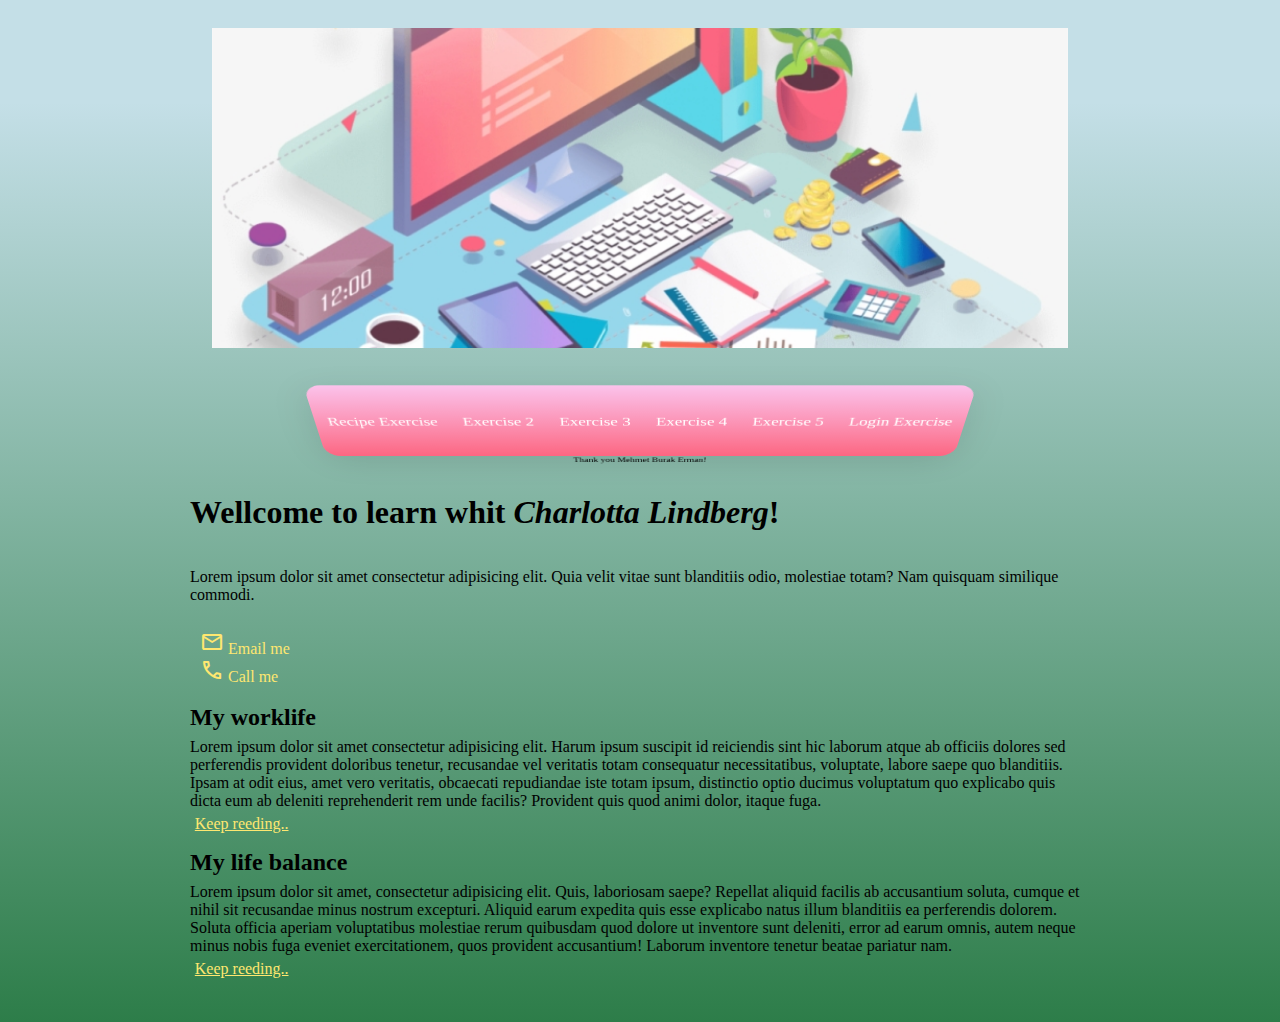
==== Index.html @ 14e94b46 "First commit" ====
<!DOCTYPE html>
<html lang="en">
  <head>
    <meta charset="UTF-8" />
    <meta
      name="viewport"
      content="width=device-width, initial-scale=1.0"
    />
    <meta
      name="keywords"
      content="Frotend, Charlotta, Lotta, Lindberg"
    />
    <meta
      name="description"
      content="I am studying to become a frontend developer whit knowlege of .net"
    />
    <title>My website</title>
    <link rel="stylesheet" href="/CSS/navigationbarstyle.css" />
    <link rel="stylesheet" href="/CSS/style.css" />
    <link href="https://fonts.googleapis.com/css2?family=Material+Symbols+Outlined:opsz,wght,FILL,GRAD@20..48,100..700,0..1,-50..200" rel="stylesheet" />

  </head>
  <body>
      <img class="welcomeimage"
        src="images/computerpic.png"
        alt="A messy computerdesk"
      />
        
    <nav class="menu__container">
      <div class="menu">
        <a href="recipe.html">Recipe Exercise</a>
        <a href="exercise2.html">Exercise 2</a>
        <a href="exercise3.html">Exercise 3</a>
        <a href="exercise4.html">Exercise 4</a>
        <a href="exercise5.html">Exercise 5</a>  
        <a href="loggin.html">Login Exercise</a>  
        <!-- <a href="pictures.html">Pictures</a> -->
      </div>
      <div class="thanks">
        <blockquote" cite="https://codepen.io/mburakerman">Thank you Mehmet Burak Erman!</blockquote>
      </div>
    </nav>
    

    <main class="welcomesite">  
      <h1 class="welcomeheading">
        Wellcome to learn whit <em>Charlotta Lindberg</em>!
      </h1>
      <p class="welcometext">
        Lorem ipsum dolor sit amet consectetur
        adipisicing elit. Quia velit vitae sunt
        blanditiis odio, molestiae totam? Nam
        quisquam similique commodi.
      </p>
      <ul class="unordedlist" id="contactme">
        <li>
          <a
            href="mailto:charlotta.lindberg@yh.nackademin.se"
            id="mailto"
            > <span class="material-symbols-outlined pulse">email</span> Email me</a
          >
        </li>
        <li>
          <a href="tel:+729921705" id="callto" 
            ><span class="material-symbols-outlined pulse">phone</span> Call me</a
          >
          
        </li>
      </ul>
       
      <article id="articleworklife">
        <h2 class="articleheading">
          My worklife
        </h2>
        <p class="articletext">
          Lorem ipsum dolor sit amet consectetur
          adipisicing elit. Harum ipsum suscipit id
          reiciendis sint hic laborum atque ab
          officiis dolores sed perferendis provident
          doloribus tenetur, recusandae vel
          veritatis totam consequatur
          necessitatibus, voluptate, labore saepe
          quo blanditiis. Ipsam at odit eius, amet
          vero veritatis, obcaecati repudiandae iste
          totam ipsum, distinctio optio ducimus
          voluptatum quo explicabo quis dicta eum ab
          deleniti reprehenderit rem unde facilis?
          Provident quis quod animi dolor, itaque
          fuga. 
          <div class="keepreading">
            <a href="/worklife.html" target="_blank" class="keepreadinglink">Keep reeding..</a>
          </div>         
        </p>
        
      <article id="articlebalance">
        <h2 class="articleheading">
          My life balance
        </h2>
        <p class="articletext">
          Lorem ipsum dolor sit amet, consectetur
          adipisicing elit. Quis, laboriosam
          saepe? Repellat aliquid facilis ab
          accusantium soluta, cumque et nihil sit
          recusandae minus nostrum excepturi.
          Aliquid earum expedita quis esse
          explicabo natus illum blanditiis ea
          perferendis dolorem. Soluta officia
          aperiam voluptatibus molestiae rerum
          quibusdam quod dolore ut inventore sunt
          deleniti, error ad earum omnis, autem
          neque minus nobis fuga eveniet
          exercitationem, quos provident
          accusantium! Laborum inventore tenetur
          beatae pariatur nam. 
          <div class="keepreading">
            <a href="/worklife.html" target="_blank" class="keepreadinglink">Keep reeding..</a>
          </div>
        </p>
      </article>
    </main>
  </body>
</html>
---- CSS/navigationbarstyle.css ----
.blockquote{
  text-align: end;
  font-size: 10px;
}
.menu__container {
  border-radius: 1em;
  align-self: center;
  width: 90%;
  height: 100px;
  /* margin-left: 30%;
  margin-right: 30%; */
  margin-top: 2%;
  /* margin-bottom: 14px; */
  box-shadow: 0 10px 40px rgba(0, 0, 0, 0.1);
  background-image: linear-gradient(
    to top,
    #fc6681 0%,
    #fbc2eb 100%
  );
  transform-origin: center center 0px;
  transition: all 0.5s ease-out;
}

.menu__container .menu {
  display: flex;
  justify-content: space-around;
  align-items: center;
  max-width: 100%;
  height: 100%;
}
.menu__container .menu a {
  text-decoration: none;
  color: #fff;
  font-size: 17px;
  transition: all 0.1s linear;
}

@media only screen and (min-width: 900px) {
  .menu__container {
    border-radius: 1em;
    align-self: center;
    max-width: 650px;
    height: 100px;
    margin-left: 30%;
    margin-right: 30%;
    /* margin-top: 50px;
    margin-bottom: 14px; */
    transform: perspective(1000px) rotateX(-45deg)
      rotateY(0deg) rotateZ(0deg);
  }
  .menu__container:hover {
    transform: perspective(1000px) rotateX(355deg)
      rotateY(0deg) rotateZ(0deg);
    box-shadow: 0 10px 40px rgba(0, 0, 0, 0);
  }
  .menu__container .menu a:hover {
    transform: scale(1.1, 1.1);
  }
}
@media only screen and (max-width: 310px) {
  .menu__container {
    width: 100%;
  }
}
---- CSS/style.css ----
body{
  display: flex;
  flex-direction: column;
  padding: 20px;
  font-family: serif;
  background: linear-gradient(  
    #c4dfe7 10%, #2d7d49
 );
 background-repeat:no-repeat
}
.pulse {
  animation: pulse 3s infinite;
}
@keyframes pulse {
  0% {
    font-variation-settings: 'wght' 100;
  }
  50% {
    font-variation-settings: 'wght' 700;
  }
  100% {
    font-variation-settings: 'wght' 100;
  }
}
.welcomeimage{
  width: 100%;
  height: 150px;
  object-fit: cover;
  align-self: center;
}
.unordedlist a {
  text-decoration: none;
  color:#fee770;
  line-height: 50%;
}
.thanks{
  font-size: 10px;
  display: flex;
  justify-content: center;
}
#contactme {
  list-style-type: none;
  padding: 10px;
  margin: 0;
}
.articleheading {
  margin: 0.3em 0;
}
.articletext {
  margin: 0em;
}
.keepreading {
  margin: 0.3em;
  & a{
    color: #fee770;
  } 
}
.blanklink {
  text-decoration: none;
  color: black;
}

@media only screen and (min-width:600px) {
  .welcomesite {
    max-width: 900px;
    display: flex;
    flex-direction: column;
    align-self: center;
  }
  .welcomeimage {
    width: 70%;
    height: 320px;
  }
}
@media only screen and (max-height:380px){
  .welcomeimage{
    display: none;
  }
}
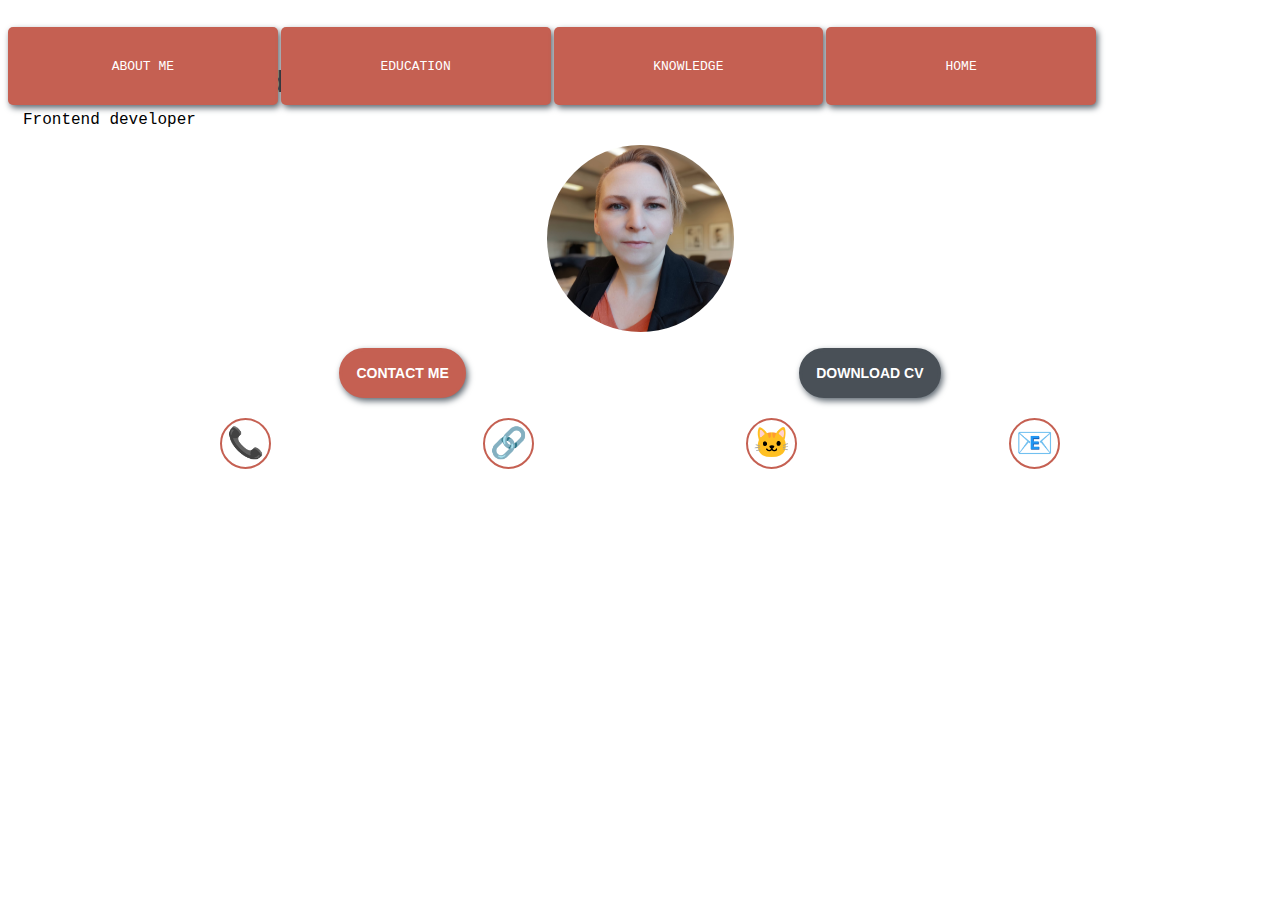
==== commit 986affe8: "Mobile version done" ====
--- a/Index.html
+++ b/Index.html
@@ -1,122 +1,60 @@
 <!DOCTYPE html>
 <html lang="en">
-  <head>
-    <meta charset="UTF-8" />
-    <meta
-      name="viewport"
-      content="width=device-width, initial-scale=1.0"
-    />
-    <meta
-      name="keywords"
-      content="Frotend, Charlotta, Lotta, Lindberg"
-    />
-    <meta
-      name="description"
-      content="I am studying to become a frontend developer whit knowlege of .net"
-    />
-    <title>My website</title>
-    <link rel="stylesheet" href="/CSS/navigationbarstyle.css" />
-    <link rel="stylesheet" href="/CSS/style.css" />
-    <link href="https://fonts.googleapis.com/css2?family=Material+Symbols+Outlined:opsz,wght,FILL,GRAD@20..48,100..700,0..1,-50..200" rel="stylesheet" />
-
-  </head>
-  <body>
-      <img class="welcomeimage"
-        src="images/computerpic.png"
-        alt="A messy computerdesk"
-      />
-        
-    <nav class="menu__container">
-      <div class="menu">
-        <a href="recipe.html">Recipe Exercise</a>
-        <a href="exercise2.html">Exercise 2</a>
-        <a href="exercise3.html">Exercise 3</a>
-        <a href="exercise4.html">Exercise 4</a>
-        <a href="exercise5.html">Exercise 5</a>  
-        <a href="loggin.html">Login Exercise</a>  
-        <!-- <a href="pictures.html">Pictures</a> -->
+<head>
+  <meta charset="UTF-8">
+  <meta name="viewport" content="width=device-width, initial-scale=1.0">
+  <link rel="stylesheet" href="CSS/style.css">
+  <link rel="stylesheet" href="https://cdnjs.cloudflare.com/ajax/libs/font-awesome/4.7.0/css/font-awesome.min.css">
+  <title>Portfolio</title>
+</head>
+<body>
+  <header class="header" id="home">
+    <div class="container">
+      <div class="info">
+        <h2>Hi, I´m</h2>
+        <h1>Charlotta Lindberg</h1>
+        <p>Frontend developer</p>
       </div>
-      <div class="thanks">
-        <blockquote" cite="https://codepen.io/mburakerman">Thank you Mehmet Burak Erman!</blockquote>
+    </div>
+    <figure class="image">
+      <img src="images/profileimg.jpg" alt="Image of Charlotta Lindberg">
+      <!-- <figcaption>This is me</figcaption> -->
+    </figure>
+    <div class="buttons">
+      <button class="btn btn-primary">CONTACT ME</button>
+      <button class="btn btn-dark">DOWNLOAD CV</button>
+    </div>
+    <div class="socials">
+      <div class="social">
+        <span class="phone">
+          &#128222;
+        </span>
       </div>
-    </nav>
-    
-
-    <main class="welcomesite">  
-      <h1 class="welcomeheading">
-        Wellcome to learn whit <em>Charlotta Lindberg</em>!
-      </h1>
-      <p class="welcometext">
-        Lorem ipsum dolor sit amet consectetur
-        adipisicing elit. Quia velit vitae sunt
-        blanditiis odio, molestiae totam? Nam
-        quisquam similique commodi.
-      </p>
-      <ul class="unordedlist" id="contactme">
-        <li>
-          <a
-            href="mailto:charlotta.lindberg@yh.nackademin.se"
-            id="mailto"
-            > <span class="material-symbols-outlined pulse">email</span> Email me</a
-          >
-        </li>
-        <li>
-          <a href="tel:+729921705" id="callto" 
-            ><span class="material-symbols-outlined pulse">phone</span> Call me</a
-          >
-          
-        </li>
-      </ul>
-       
-      <article id="articleworklife">
-        <h2 class="articleheading">
-          My worklife
-        </h2>
-        <p class="articletext">
-          Lorem ipsum dolor sit amet consectetur
-          adipisicing elit. Harum ipsum suscipit id
-          reiciendis sint hic laborum atque ab
-          officiis dolores sed perferendis provident
-          doloribus tenetur, recusandae vel
-          veritatis totam consequatur
-          necessitatibus, voluptate, labore saepe
-          quo blanditiis. Ipsam at odit eius, amet
-          vero veritatis, obcaecati repudiandae iste
-          totam ipsum, distinctio optio ducimus
-          voluptatum quo explicabo quis dicta eum ab
-          deleniti reprehenderit rem unde facilis?
-          Provident quis quod animi dolor, itaque
-          fuga. 
-          <div class="keepreading">
-            <a href="/worklife.html" target="_blank" class="keepreadinglink">Keep reeding..</a>
-          </div>         
-        </p>
-        
-      <article id="articlebalance">
-        <h2 class="articleheading">
-          My life balance
-        </h2>
-        <p class="articletext">
-          Lorem ipsum dolor sit amet, consectetur
-          adipisicing elit. Quis, laboriosam
-          saepe? Repellat aliquid facilis ab
-          accusantium soluta, cumque et nihil sit
-          recusandae minus nostrum excepturi.
-          Aliquid earum expedita quis esse
-          explicabo natus illum blanditiis ea
-          perferendis dolorem. Soluta officia
-          aperiam voluptatibus molestiae rerum
-          quibusdam quod dolore ut inventore sunt
-          deleniti, error ad earum omnis, autem
-          neque minus nobis fuga eveniet
-          exercitationem, quos provident
-          accusantium! Laborum inventore tenetur
-          beatae pariatur nam. 
-          <div class="keepreading">
-            <a href="/worklife.html" target="_blank" class="keepreadinglink">Keep reeding..</a>
-          </div>
-        </p>
-      </article>
-    </main>
-  </body>
-</html>
+      <div class="social">
+        <span class="linkedin">
+          &#128279;
+        </span>
+      </div>
+      <div class="social">
+        <span class="git">
+          &#128049;
+        </span>
+      </div>
+      <div class="social">
+        <span class="mail">
+          &#128231;
+        </span>
+      </div>
+    </div>
+  </header>
+  
+  <nav class="navbar">
+    <ul>
+      <li>ABOUT ME</li>
+      <li>EDUCATION</li>
+      <li>KNOWLEDGE</li>
+      <li>HOME</li>
+    </ul>
+  </nav>
+</body>
+</html>--- a/CSS/style.css
+++ b/CSS/style.css
@@ -1,79 +1,114 @@
 body{
+  font-family: 'Courier New', Courier, monospace;
   display: flex;
-  flex-direction: column;
-  padding: 20px;
-  font-family: serif;
-  background: linear-gradient(  
-    #c4dfe7 10%, #2d7d49
- );
- background-repeat:no-repeat
+  flex-flow: column wrap;
 }
-.pulse {
-  animation: pulse 3s infinite;
-}
-@keyframes pulse {
-  0% {
-    font-variation-settings: 'wght' 100;
-  }
-  50% {
-    font-variation-settings: 'wght' 700;
-  }
-  100% {
-    font-variation-settings: 'wght' 100;
+.container{
+  margin-left: 5px;
+  & .info {
+    display: flex;
+    flex-direction: column;
+    & h1 {
+      font-size: 45px;
+      font-weight: 700;
+      margin: 0px 0px 10px 20px;
+      display: inline-block;
+    }
+    & h2 {
+      font-size: 30px;
+      margin: 20px 0px 5px 0px;
+    }
+    & p {
+      margin: 0 10px;
+      display: inline-block;
+    }
   }
 }
-.welcomeimage{
-  width: 100%;
-  height: 150px;
-  object-fit: cover;
-  align-self: center;
-}
-.unordedlist a {
-  text-decoration: none;
-  color:#fee770;
-  line-height: 50%;
-}
-.thanks{
-  font-size: 10px;
+.image { 
   display: flex;
   justify-content: center;
+
+    & img {
+      width: 187px;
+      height: 187px;
+      border-radius: 50%;
+    }
 }
-#contactme {
-  list-style-type: none;
-  padding: 10px;
-  margin: 0;
-}
-.articleheading {
-  margin: 0.3em 0;
-}
-.articletext {
-  margin: 0em;
-}
-.keepreading {
-  margin: 0.3em;
-  & a{
-    color: #fee770;
-  } 
-}
-.blanklink {
-  text-decoration: none;
-  color: black;
-}
-
-@media only screen and (min-width:600px) {
-  .welcomesite {
-    max-width: 900px;
-    display: flex;
-    flex-direction: column;
-    align-self: center;
+.buttons {
+  display: flex;
+    justify-content: space-evenly;
+  & .btn{
+    display: inline-block;
+    margin: 0 2px;
+    border-radius: 50px; 
+    color: #fff;
+    font-size: 14px;
+    font-weight: bold;    
+    padding: 1em;
+    box-shadow: 2px 3px 6px #5d6770;
   }
-  .welcomeimage {
-    width: 70%;
-    height: 320px;
+  .btn-primary{
+    background-color: #C56052;
+    border: solid #C56052;
+  }
+  .btn-dark {
+    background-color: #495057;
+    border: solid #495057;
   }
 }
-@media only screen and (max-height:380px){
-  .welcomeimage{
-    display: none;
+.socials {
+  display: flex;
+  font-size: 30px;
+  justify-content: space-evenly;
+  align-items: center;
+  padding-top: 20px;
+  & .social {
+    border: solid #C56052 2px;
+    border-radius: 50%;
+    padding: 5px;
+  }
+}
+.navbar{
+  & ul{
+    list-style-type: none;
+    margin: 0;
+    padding: 0;
+    position: absolute;
+    bottom: 2%;
+    display: flex;
+    gap: 3px;
+    width: 95%;
+    
+    & li{
+      /* border: solid #495057 1px; */
+      border-radius: 5px;
+      height: 6em;
+      flex: 1;
+      display: flex;
+      justify-content: center;
+      align-items: center;
+      background-color: #C56052;
+      color: #fff;
+      box-shadow: 2px 3px 6px #5d6770;
+      font-size: 13px;
+    }
+  }
+}
+@media only screen and (min-width: 600px) {
+  .container{
+    & .info{
+      & h1 {
+    font-size: 30px;
+    }
+  }
+}
+@media only screen and (min-width: 700px){
+  .navbar{
+    box-shadow: 0 6px 15px rgba(206, 212, 218, 0.3);
+    
+    & ul {
+      top: 3%;
+      width: 85%;
+    }
   }
 }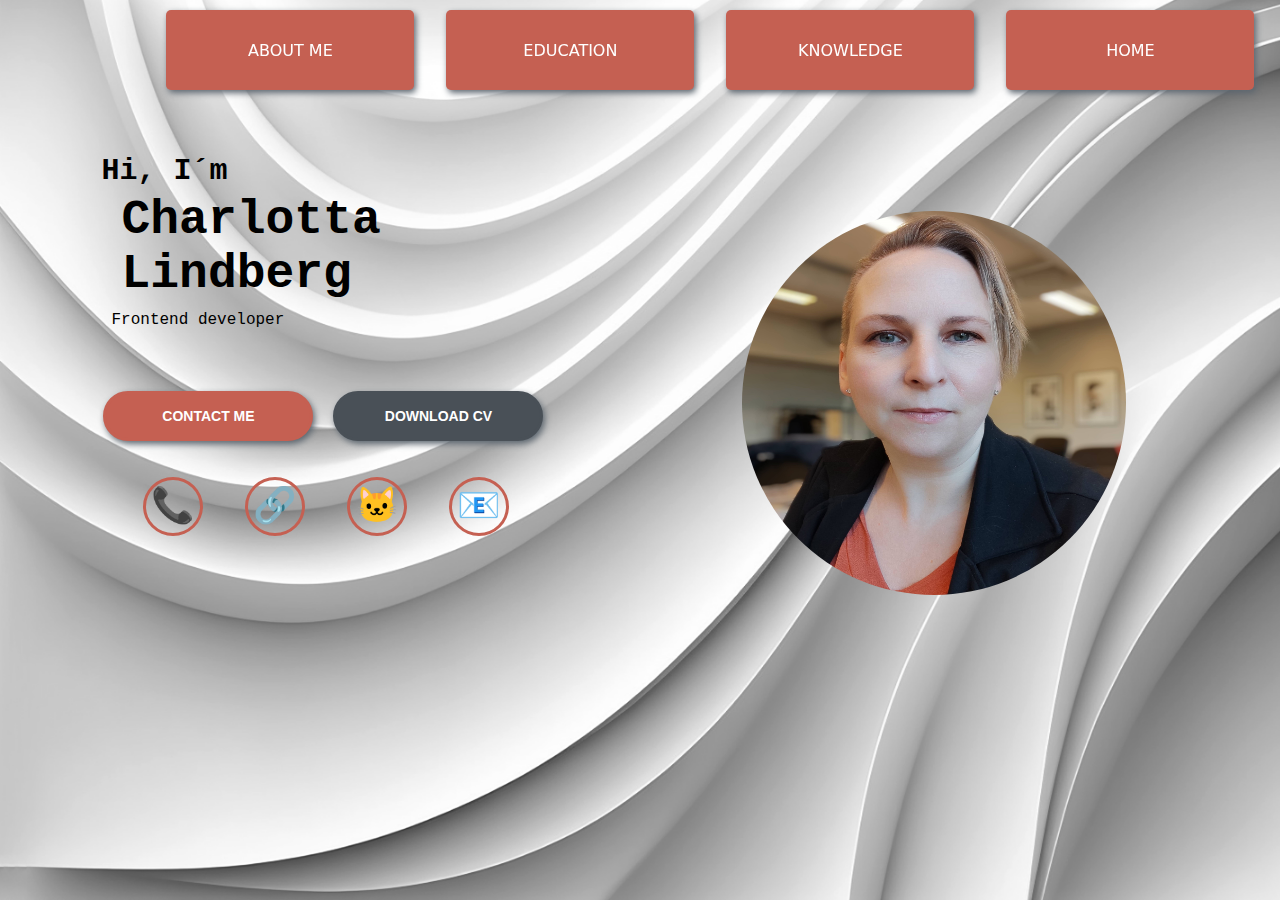
==== commit 8c665b7c: "media Q done" ====
--- a/Index.html
+++ b/Index.html
@@ -1,60 +1,94 @@
 <!DOCTYPE html>
 <html lang="en">
-<head>
-  <meta charset="UTF-8">
-  <meta name="viewport" content="width=device-width, initial-scale=1.0">
-  <link rel="stylesheet" href="CSS/style.css">
-  <link rel="stylesheet" href="https://cdnjs.cloudflare.com/ajax/libs/font-awesome/4.7.0/css/font-awesome.min.css">
-  <title>Portfolio</title>
-</head>
-<body>
-  <header class="header" id="home">
-    <div class="container">
+  <head>
+    <meta charset="UTF-8" />
+    <meta
+      name="viewport"
+      content="width=device-width, initial-scale=1.0"
+    />
+    <link rel="stylesheet" href="CSS/style.css" />
+    <link
+      rel="stylesheet"
+      href="https://cdnjs.cloudflare.com/ajax/libs/font-awesome/4.7.0/css/font-awesome.min.css"
+    />
+    <!-- <link rel="stylesheet" href="CSS/dropdown-menu.css"> -->
+    <title>Portfolio</title>
+  </head>
+  <body>
+    <nav class="navbar">
+      <ul>
+        <li>ABOUT ME</li>
+        <li class="dropdown">
+          <a
+            href="javascript:void(0)"
+            class="dropbtn"
+            >EDUCATION</a
+          >
+          <div class="dropdown-content">
+            <a href="exercise2.html"
+              >Exercise 2</a
+            >
+            <a href="exercise3.html"
+              >Exercise 3</a
+            >
+            <a href="exercise4.html"
+              >Exercise 4</a
+            >
+            <a href="exercise5.html"
+              >Exercise 5</a
+            >
+            <a href="recipe.html">Recipe</a>
+            <a href="loggin.html"
+              >Login Exercise</a
+            >
+            <a href="mobilefirst.html"
+              >Login Mobile first</a
+            >
+          </div>
+        </li>
+        <li>KNOWLEDGE</li>
+        <li>HOME</li>
+      </ul>
+    </nav>
+    <section class="header" id="home">
       <div class="info">
         <h2>Hi, I´m</h2>
         <h1>Charlotta Lindberg</h1>
         <p>Frontend developer</p>
       </div>
-    </div>
-    <figure class="image">
-      <img src="images/profileimg.jpg" alt="Image of Charlotta Lindberg">
-      <!-- <figcaption>This is me</figcaption> -->
-    </figure>
-    <div class="buttons">
-      <button class="btn btn-primary">CONTACT ME</button>
-      <button class="btn btn-dark">DOWNLOAD CV</button>
-    </div>
-    <div class="socials">
-      <div class="social">
-        <span class="phone">
-          &#128222;
-        </span>
+
+      <div class="image">
+        <img
+          src="images/profileimg.jpg"
+          alt="Image of Charlotta Lindberg"
+        />
       </div>
-      <div class="social">
-        <span class="linkedin">
-          &#128279;
-        </span>
+
+      <div class="buttons">
+        <button class="btn btn-primary">
+          CONTACT ME
+        </button>
+        <button class="btn btn-dark">
+          DOWNLOAD CV
+        </button>
       </div>
-      <div class="social">
-        <span class="git">
-          &#128049;
-        </span>
+
+      <div class="socials">
+        <div class="social">
+          <span class="phone"> &#128222; </span>
+        </div>
+        <div class="social">
+          <span class="linkedin">
+            &#128279;
+          </span>
+        </div>
+        <div class="social">
+          <span class="git"> &#128049; </span>
+        </div>
+        <div class="social">
+          <span class="mail"> &#128231; </span>
+        </div>
       </div>
-      <div class="social">
-        <span class="mail">
-          &#128231;
-        </span>
-      </div>
-    </div>
-  </header>
-  
-  <nav class="navbar">
-    <ul>
-      <li>ABOUT ME</li>
-      <li>EDUCATION</li>
-      <li>KNOWLEDGE</li>
-      <li>HOME</li>
-    </ul>
-  </nav>
-</body>
-</html>+    </section>
+  </body>
+</html>
--- a/CSS/style.css
+++ b/CSS/style.css
@@ -3,7 +3,9 @@
   display: flex;
   flex-flow: column wrap;
 }
-.container{
+.header {
+  display: flex;
+  flex-direction: column;
   margin-left: 5px;
   & .info {
     display: flex;
@@ -27,6 +29,7 @@
 .image { 
   display: flex;
   justify-content: center;
+  margin: 10px;
 
     & img {
       width: 187px;
@@ -36,9 +39,10 @@
 }
 .buttons {
   display: flex;
-    justify-content: space-evenly;
+  justify-content: space-evenly;
   & .btn{
     display: inline-block;
+    width: 142px;
     margin: 0 2px;
     border-radius: 50px; 
     color: #fff;
@@ -61,7 +65,7 @@
   font-size: 30px;
   justify-content: space-evenly;
   align-items: center;
-  padding-top: 20px;
+  padding-top: 10px;
   & .social {
     border: solid #C56052 2px;
     border-radius: 50%;
@@ -69,11 +73,12 @@
   }
 }
 .navbar{
+  font-family: system-ui, -apple-system, BlinkMacSystemFont, 'Segoe UI', Roboto, Oxygen, Ubuntu, Cantarell, 'Open Sans', 'Helvetica Neue', sans-serif;
   & ul{
     list-style-type: none;
     margin: 0;
     padding: 0;
-    position: absolute;
+    position: fixed;
     bottom: 2%;
     display: flex;
     gap: 3px;
@@ -91,24 +96,138 @@
       color: #fff;
       box-shadow: 2px 3px 6px #5d6770;
       font-size: 13px;
-    }
-  }
-}
-@media only screen and (min-width: 600px) {
-  .container{
-    & .info{
-      & h1 {
-    font-size: 30px;
-    }
-  }
-}
-@media only screen and (min-width: 700px){
+
+      & a, .dropbtn {
+        display: inline-block;
+        text-decoration: none;
+        color:#fff;
+        display: block;
+      }
+
+      & a:hover, .dropdown:hover .dropbtn {
+        background-color: #412e2c;
+      }      
+    }
+  }
+    .dropdown-content {
+      display: none;
+      position: absolute;
+      top: 81px;
+      padding: 10px;
+     border-radius: 5px;
+      background-color: #C56052;
+      min-width: 160px;
+      box-shadow: 0px 8px 16px 0px rgba(0,0,0,0.2);
+      z-index: 1;
+    }
+    .dropdown:hover .dropdown-content {
+      display: block;
+    }
+}
+
+@media only screen and (min-width: 500px){
+  .navbar {
+    display: flex;
+    & ul {
+      flex-direction: column;
+      width: 15%;
+      position: fixed;
+      right: 2%;
+      top: 2%;
+      height: 300px;
+      align-items: center;
+      & li {
+        padding: 0 10px;
+      }
+    }
+  }
+  .header{
+    display: flex;
+    flex-direction: row;
+    flex-wrap: wrap;
+    margin-left: 5px;
+      & .info {
+        flex-wrap: wrap;
+        max-width: 50%;
+      }
+      & .socials{
+        justify-content: space-evenly;
+        min-width: 40%;
+      }
+      & .buttons {
+        padding: 10px 0;
+      }
+  }  
+  
+}
+@media only screen and (min-width: 1000px){
+  html {
+    background-image: url('/images/vitbakgrund.jpg');
+    background-repeat: no-repeat;
+    background-attachment: fixed;
+    background-size: cover;
+  }
   .navbar{
-    box-shadow: 0 6px 15px rgba(206, 212, 218, 0.3);
+    display: flex;
+    justify-content: center;
+    & ul {
+      flex-direction: row;
+      top: 10px;
+      width: 85%;
+      justify-content: center;
+      gap: 2em;
+      height: fit-content;
+      & li {
+        font-size: 1em;
+        height: 5em;
+      }
+    }
+  }
+  .header {
+    padding-top: 10%;
+    padding-left: 7%;
+    display: flex;
+    flex-flow: column wrap;
+    max-width: 80%;  
+      & .info{
+        & h1 {
+          font-size: 3em;;
+        }
+      }
+      
+  }
+  .image{
+    position: relative;
+    width: 27em;
+    left: 60%;
+    top: -8em;
+    z-index: -1;
+    & img {
+      width: 24em;
+      height: 24em;
+    }
+  }
+  .buttons {
+    gap: 1em;
+    justify-content: flex-start;
+    position: relative;
+    width: 30em;
+    bottom: 22rem;;
+     & .btn {
+      width: 15em;
+    }
     
-    & ul {
-      top: 3%;
-      width: 85%;
-    }
+  }
+  
+  .socials {
+    justify-content: space-between;
+    width: 15em;
+    position: relative;
+    bottom: 21rem;
+
+     .social {
+      border: solid #C56052 3px;
+      font-size: 35px;
+     }
   }
 }--- a/CSS/dropdown-menu.css
+++ b/CSS/dropdown-menu.css
@@ -0,0 +1,137 @@
+/* Follow me for more pens like this! */
+
+/* Tweak to change the look and feel */
+:root {
+  --button-background: dodgerblue;
+  --button-color: white;
+  
+  --dropdown-highlight: dodgerblue;
+  --dropdown-width: 160px;
+  --dropdown-background: white;
+  --dropdown-color: black;
+}
+
+/* Center the planet */
+body {
+  display: flex;
+  justify-content: center;
+  align-items: center;
+  min-height: 100vh;
+  background-color: #222229;
+}
+
+/* Boring button styles */
+a.button {
+  /* Frame */
+  display: inline-block;
+  padding: 20px 28px;
+  border-radius: 50px;
+  box-sizing: border-box;
+  
+  /* Style */
+  border: none;
+  background: var(--button-background);
+  color: var(--button-color);
+  font-size: 24px;
+  cursor: pointer;
+}
+
+a.button:active {
+  filter: brightness(75%);
+}
+
+/* Dropdown styles */
+.dropdown {
+  position: relative;
+  padding: 0;
+  margin-right: 1em;
+  
+  border: none;
+}
+
+.dropdown summary {
+  list-style: none;
+  list-style-type: none;
+}
+
+.dropdown > summary::-webkit-details-marker {
+  display: none;
+}
+
+.dropdown summary:focus {
+  outline: none;
+}
+
+.dropdown summary:focus a.button {
+  border: 2px solid white;
+}
+
+.dropdown summary:focus {
+  outline: none;
+}
+
+.dropdown ul {
+  position: absolute;
+  margin: 20px 0 0 0;
+  padding: 20px 0;
+  width: var(--dropdown-width);
+  left: 50%;
+  margin-left: calc((var(--dropdown-width) / 2)  * -1);
+  box-sizing: border-box;
+  z-index: 2;
+  
+  background: var(--dropdown-background);
+  border-radius: 6px;
+  list-style: none;
+}
+
+.dropdown ul li {
+  padding: 0;
+  margin: 0;
+}
+
+.dropdown ul li a:link, .dropdown ul li a:visited {
+  display: inline-block;
+  padding: 10px 0.8rem;
+  width: 100%;
+  box-sizing: border-box;
+  
+  color: var(--dropdown-color);
+  text-decoration: none;
+}
+
+.dropdown ul li a:hover {
+  background-color: var(--dropdown-highlight);
+  color: var(--dropdown-background);
+}
+
+/* Dropdown triangle */
+.dropdown ul::before {
+  content: ' ';
+  position: absolute;
+  width: 0;
+  height: 0;
+  top: -10px;
+  left: 50%;
+  margin-left: -10px;
+  border-style: solid;
+  border-width: 0 10px 10px 10px;
+  border-color: transparent transparent var(--dropdown-background) transparent;
+}
+
+
+/* Close the dropdown with outside clicks */
+.dropdown > summary::before {
+  display: none;
+}
+
+.dropdown[open] > summary::before {
+    content: ' ';
+    display: block;
+    position: fixed;
+    top: 0;
+    right: 0;
+    left: 0;
+    bottom: 0;
+    z-index: 1;
+}
